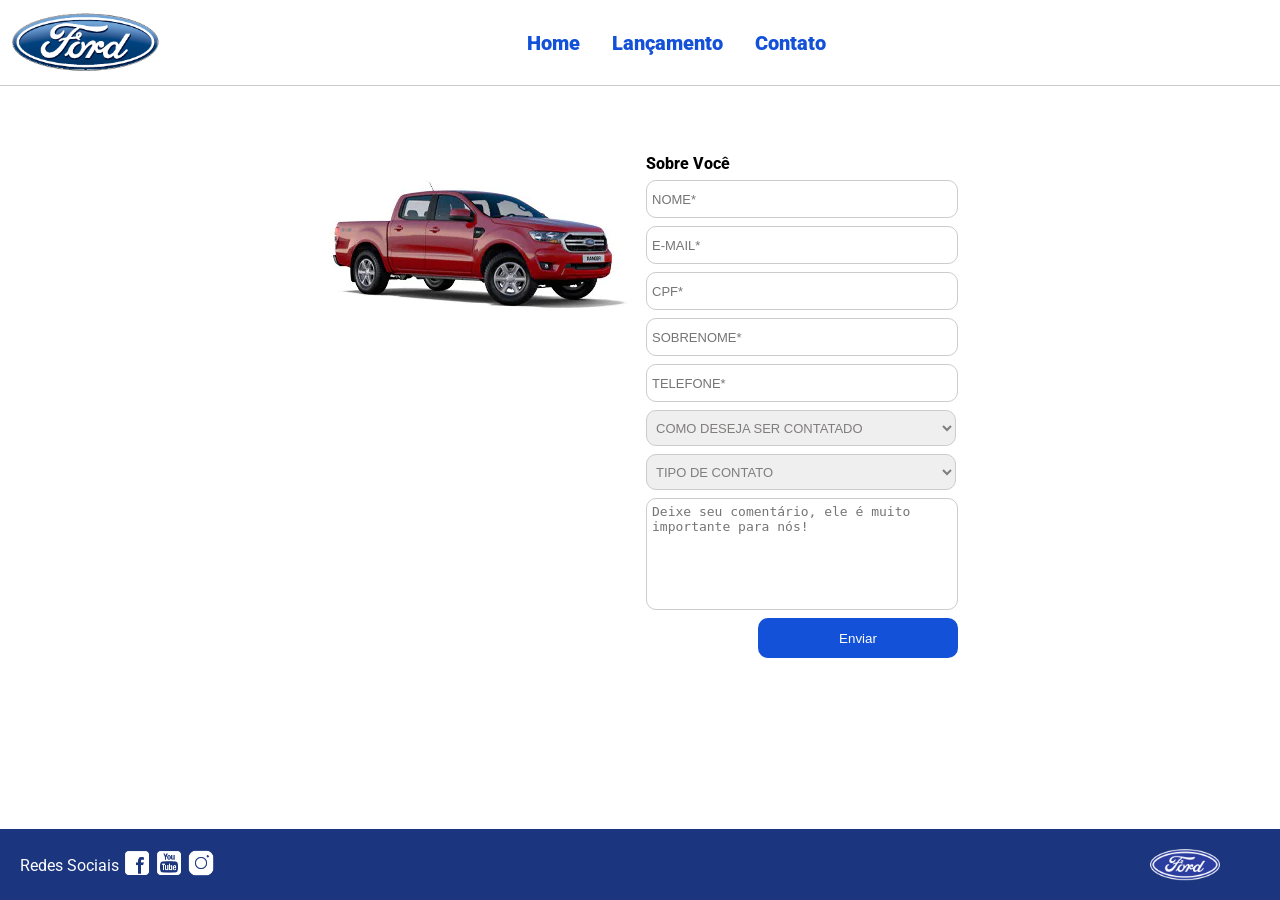
==== contato.html @ 1cbe7463 "projeto completo" ====
<!doctype html>
<html lang="pt-br">
  <head>
    <meta charset="UTF-8" />
    <meta http-equiv="X-UA-Compatible" content="IE=edge" />
    <meta name="viewport" content="width=device-width, initial-scale=1.0" />
    <title>Ford</title>
    <link href="css/reset.css" rel="stylesheet" />
    <link href="css/style.css" rel="stylesheet" />
    <link href="css/form.css" rel="stylesheet" />
    <script src="js/form.js"></script>
  </head>
  <body>
    <header>
      <div>
        <img src="img/logo-ford-256.png" width="150" class="logo" />
      </div>
      <nav>
        <ul>
          <li>
            <a href="index.html">Home</a>
          </li>
          <li>
            <a href="lancamento.html">Lançamento</a>
          </li>
          <li>
            <a href="contato.html">Contato</a>
          </li>
        </ul>
      </nav>
    </header>
    <main>
      <div class="forms">
        <div>
          <img src="img/xls 2.2 diesel.jpg" />
        </div>
        <div>
          <h2 class="titulo">Sobre Você</h2>
          <form onsubmit="return Post(this)">
            <input
              id="nomeid"
              type="text"
              name="nome"
              placeholder="NOME*"
              class="fordform"
              required
            />
            <input
              type="text"
              name="email"
              placeholder="E-MAIL*"
              class="fordform"
              required
            />
            <input
              type="text"
              name="cpf"
              placeholder="CPF*"
              class="fordform"
              required
            />
            <input
              type="text"
              name="sobrenome"
              placeholder="SOBRENOME*"
              class="fordform"
              required
            />
            <input
              type="text"
              name="telefone"
              placeholder="TELEFONE*"
              class="fordform"
              required
            />
            <select name="contato" class="fordform" required>
              <option selected>COMO DESEJA SER CONTATADO</option>
              <option>TELEFONE</option>
              <option>E-MAIL</option>
            </select>
            <select name="tipo-contato" class="fordform" required>
              <option selected>TIPO DE CONTATO</option>
              <option>ELOGIO</option>
              <option>RECLAMAÇÃO</option>
              <option>SOLICITAÇÃO</option>
            </select>
            <textarea
              class="fordform"
              name="caixa-texto"
              placeholder="Deixe seu comentário, ele é muito importante para nós!"
              id="caixa-texto"
            ></textarea>
            <button type="submit">Enviar</button>
          </form>
        </div>
      </div>
    </main>
    <footer>
      <nav id="social">
        <ul>
          <li><span class="redesociais">Redes Sociais</span></li>
          <li>
            <a href="#" title="Facebook"><img src="img/facebook-50.png" /></a>
          </li>
          <li>
            <a href="#" title="YouTube"
              ><img src="img/youtube-squared-50.png"
            /></a>
          </li>
          <li>
            <a href="#" title="Instagram"
              ><img src="img/instagram-logo-50.png"
            /></a>
          </li>
        </ul>
      </nav>
      <div>
        <img src="img/ford-96.png" width="70" />
      </div>
    </footer>
  </body>
</html>
---- css/style.css ----
@import url("https://fonts.googleapis.com/css2?family=Roboto:wght@300&display=swap");

body {
  background: #ffffff;
  height: 100%;
  font-family: "Roboto", sans-serif;
}

html {
  height: 100%;
}

div#carousel {
  height: 60vh;
  width: 80%;
  max-height: 628px;
  -webkit-transition: all .3s ease-in-out;
    -moz-transition: all .3s ease-in-out;
    transition: all .3s ease-in-out;
}

div#carousel-title a {
  text-decoration: none;
}

img#carousel-img{
    width: 100%;
    height: 100%;
    opacity: 1;
    transition: opacity 0.6s cubic-bezier(0.4, 0, 0.2, 1);
}

div#carousel-title {
  display: block;
  text-align: center;
  margin-top: 10px;
  margin-bottom: 10px;
  font-weight: bold;
}

div#container-btn-carrossel {
  display: flex;
  width: 100%;
  margin-top: 8px;
  justify-content: center;
  gap: 100px;
}

button.botao-carrossel {
  background-color: white;
  cursor: pointer;
}

.iconBtn {
  width: 3.2rem;
}

button.botao-carrossel:hover {
  background-color: white;
  cursor: pointer;
}

header ul {
  text-align: center;
  margin-left: auto;
  margin-right: auto;
  display: block;
}

ul {
  display: inline-block;
}

header {
  background: #ffffff;
  border-bottom: 1px solid #ccc;
  margin-bottom: 10px;
  padding: 10px;
}

header div {
  display: inline;
  vertical-align: middle;
}

header nav {
  display: inline-block;
  vertical-align: middle;
  width: 80vw;
}

header nav a {
  color: #1351d8;
  font-size: 20px;
  text-decoration: none;
  font-weight: 900;
  margin-left: 14px;
  margin-right: 14px;
}

header nav a:hover {
  color: #1b357e;
  text-decoration: none;
  font-weight: 900;
}

nav li {
  display: inline;
  list-style: none;
}

main {
  display: flex;
  flex-direction: column;
  align-items: center;
  min-height: calc(100% - 167px);
}

nav#social {
  display: inline;
  width: 80%;
}

nav#social ul img {
  width: 28px;
}

span.redesociais {
  color: #ffffff;
  vertical-align: super;
}

footer {
  background: #1b357e;
  padding: 20px;
}

footer div {
  display: inline;
  float: right;
  margin-right: 40px;
}

button:hover {
  background: #1b357e;
}
button {
  background: #1351d8;
  color: #fff;
  border: 0px;
  border-radius: 10px;
}
---- css/form.css ----
.fordform {
    display: block;
    width: 300px;
    border: 1px solid #cccccc;
    border-radius: 10px;
    height: 26px;
    margin: 8px;
    font-size: 13px;
    padding: 5px;
}

select.fordform {
    width: 310px;
    height: 36px;
    color: #807d7d;
}

input:focus-visible {
    outline: none;
}

select:focus-visible {
    outline: none;
}

main div {
    display: inline-block;
    vertical-align: top;
    text-align: left;
    padding-top: 30px;
    padding-bottom: 30px;
}

.forms {
    display: block;
    text-align: center;
}

h2 {
    text-align: left;
    font-weight: 800;
}

#caixa-texto{
    text-align: start;
    height: 100px;
    resize: none;
}

button {
    width: 200px;
    height: 40px;
    margin-right: 8px;
    float: right;
}

.titulo {
    margin-left: 8px;
}
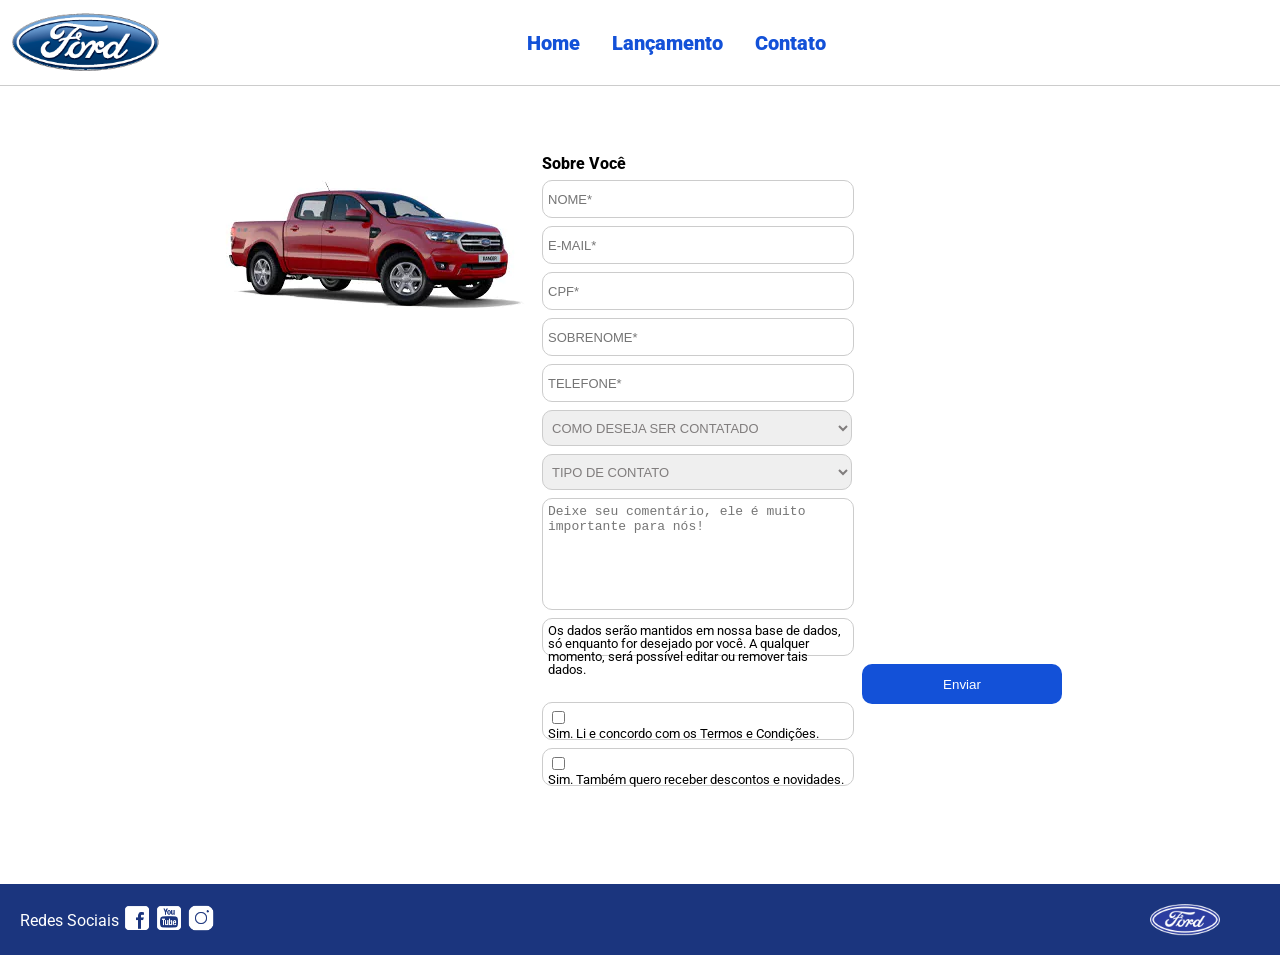
==== commit f58c550b: "feat: adiciona informativo sobre coleta de dados, adiciona checkbox para aceitação de termos e notif" ====
--- a/contato.html
+++ b/contato.html
@@ -36,7 +36,7 @@
         </div>
         <div>
           <h2 class="titulo">Sobre Você</h2>
-          <form onsubmit="return Post(this)">
+          <form onsubmit="return Post(this);">
             <input
               id="nomeid"
               type="text"
@@ -90,6 +90,23 @@
               placeholder="Deixe seu comentário, ele é muito importante para nós!"
               id="caixa-texto"
             ></textarea>
+            <span class="fordform text-termos">
+              <p>
+                Os dados serão mantidos em nossa base de dados, só enquanto for
+                desejado por você. A qualquer momento, será possível editar ou
+                remover tais dados.
+              </p>
+            </span>
+            <div>
+              <span class="fordform termos">
+                <input class="checkbox-termos" type="checkbox" />
+                <p>Sim. Li e concordo com os Termos e Condições.</p>
+              </span>
+              <span class="fordform termos">
+                <input class="checkbox-termos" type="checkbox" />
+                <p>Sim. Também quero receber descontos e novidades.</p>
+              </span>
+            </div>
             <button type="submit">Enviar</button>
           </form>
         </div>
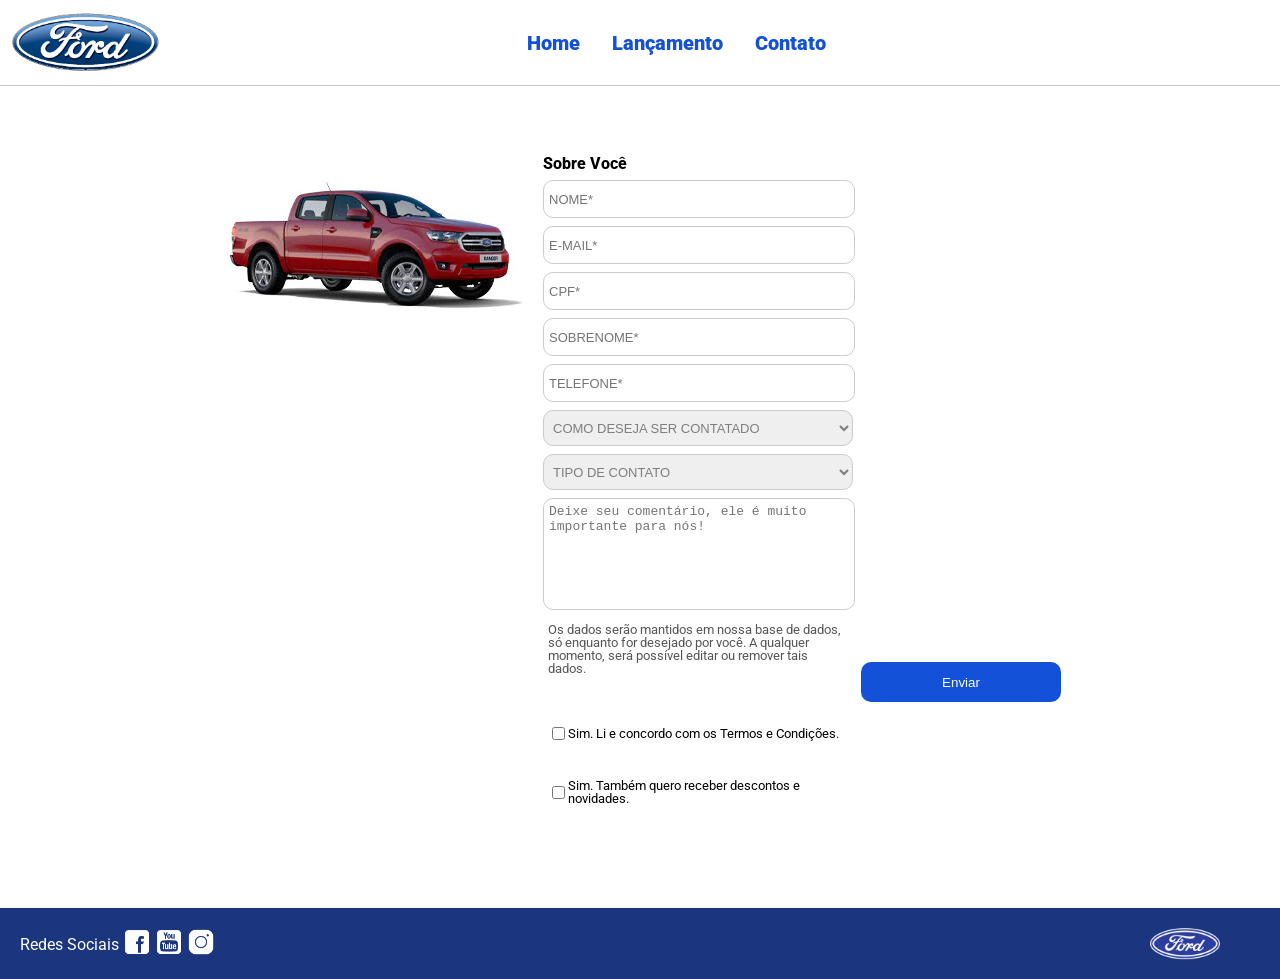
==== commit f19a12ac: "refactor: adiciona class check na did que engloba os termos e condições para ser estilizado no css." ====
--- a/contato.html
+++ b/contato.html
@@ -97,7 +97,7 @@
                 remover tais dados.
               </p>
             </span>
-            <div>
+            <div class="check">
               <span class="fordform termos">
                 <input class="checkbox-termos" type="checkbox" />
                 <p>Sim. Li e concordo com os Termos e Condições.</p>
--- a/css/form.css
+++ b/css/form.css
@@ -56,4 +56,17 @@
 
 .titulo {
     margin-left: 8px;
-}+}
+
+.text-termos{
+    border: none;
+    color: #464444e8;
+    /* margin-bottom: 30px; */
+}
+
+.termos{
+    border: none;
+    display: flex;
+    padding-top: 20px;
+    align-items: center;
+}
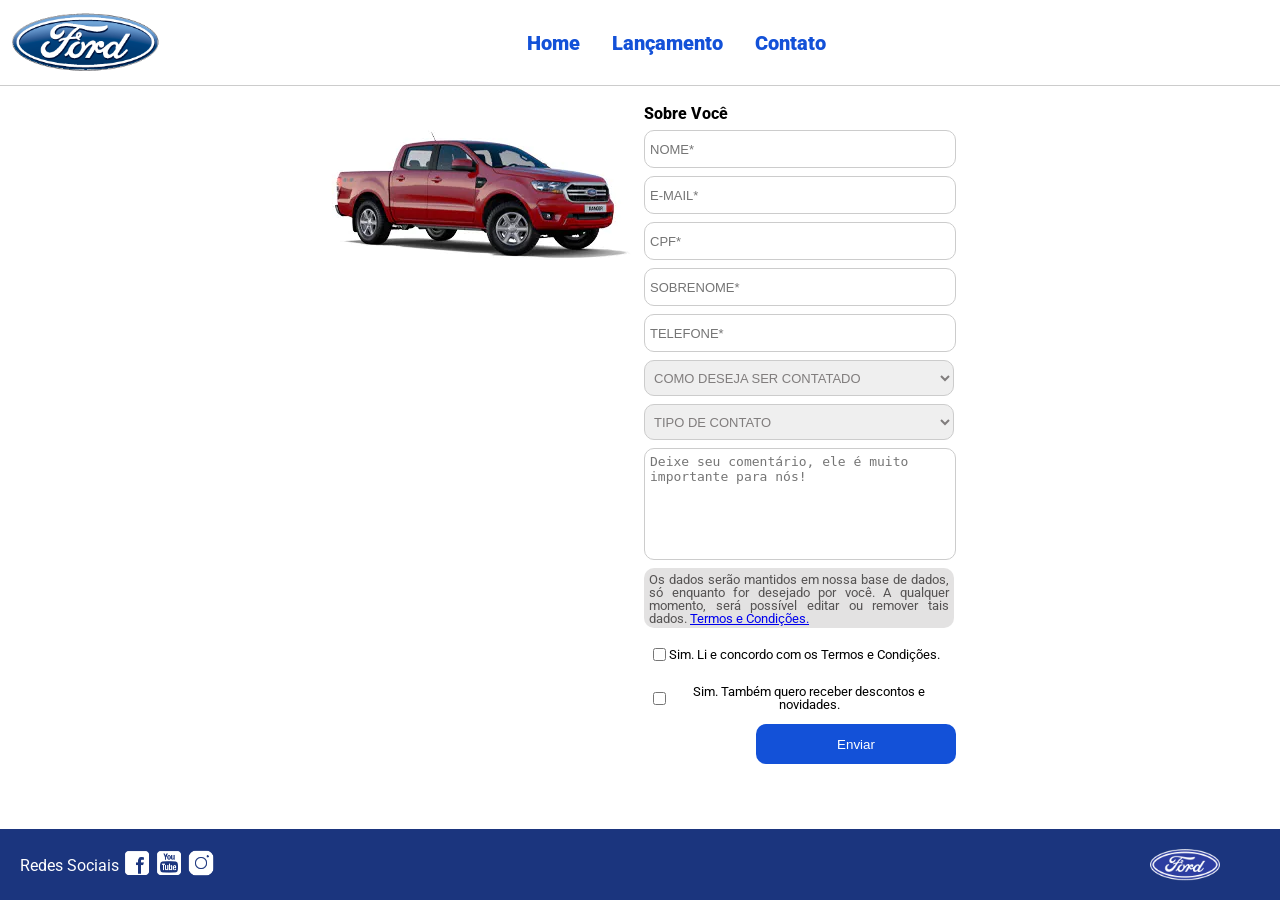
==== commit 65cb3e75: "feat: adiciona requerid no checkbox dos termos e personaliza mensagem para usuário com setCustomVali" ====
--- a/contato.html
+++ b/contato.html
@@ -95,14 +95,29 @@
                 Os dados serão mantidos em nossa base de dados, só enquanto for
                 desejado por você. A qualquer momento, será possível editar ou
                 remover tais dados.
+                <a
+                  href="https://www.ford.com.br/politica-de-privacidade/"
+                  target="_blank"
+                  >Termos e Condições.</a
+                >
               </p>
             </span>
-            <div class="check">
+            <div class="check-container">
               <span class="fordform termos">
-                <input class="checkbox-termos" type="checkbox" />
+                <input
+                  class="checkbox-termos"
+                  type="checkbox"
+                  required
+                  oninvalid="
+                    this.setCustomValidity(
+                      `Leia os termos e condições! Caso concorde, marque aqui para continuar!`,
+                    )
+                  "
+                  oninput="this.setCustomValidity(``)"
+                />
                 <p>Sim. Li e concordo com os Termos e Condições.</p>
               </span>
-              <span class="fordform termos">
+              <span class="fordform termos" id="check-novidades">
                 <input class="checkbox-termos" type="checkbox" />
                 <p>Sim. Também quero receber descontos e novidades.</p>
               </span>
--- a/css/form.css
+++ b/css/form.css
@@ -23,17 +23,16 @@
     outline: none;
 }
 
-main div {
-    display: inline-block;
+.check {
     vertical-align: top;
     text-align: left;
-    padding-top: 30px;
-    padding-bottom: 30px;
+    padding-bottom: 5px;
 }
 
 .forms {
-    display: block;
+    display: flex;
     text-align: center;
+    margin-top: 10px;
 }
 
 h2 {
@@ -52,6 +51,7 @@
     height: 40px;
     margin-right: 8px;
     float: right;
+    margin-bottom: 10px;
 }
 
 .titulo {
@@ -61,12 +61,13 @@
 .text-termos{
     border: none;
     color: #464444e8;
-    /* margin-bottom: 30px; */
+    background-color: #807d7d39;
+    height: 50px;
+    text-align: justify;
 }
 
 .termos{
     border: none;
     display: flex;
-    padding-top: 20px;
     align-items: center;
 }
